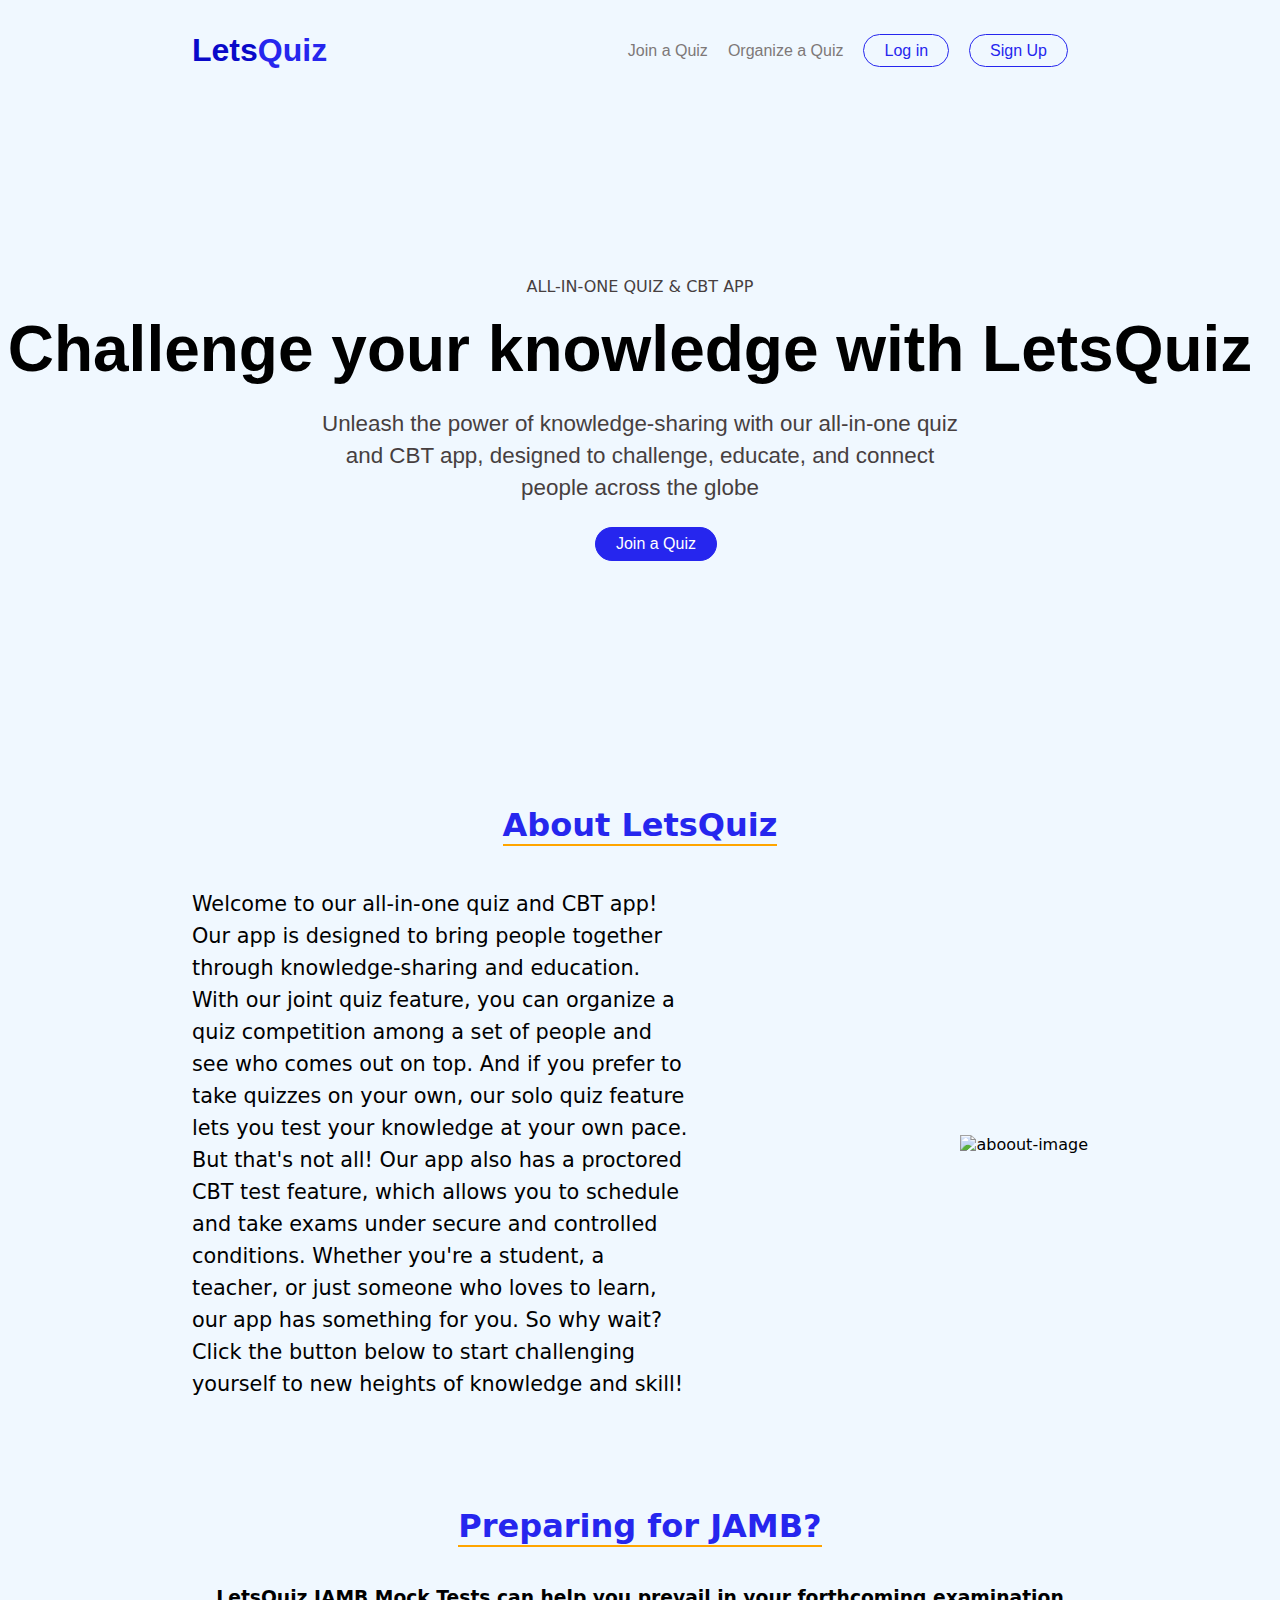
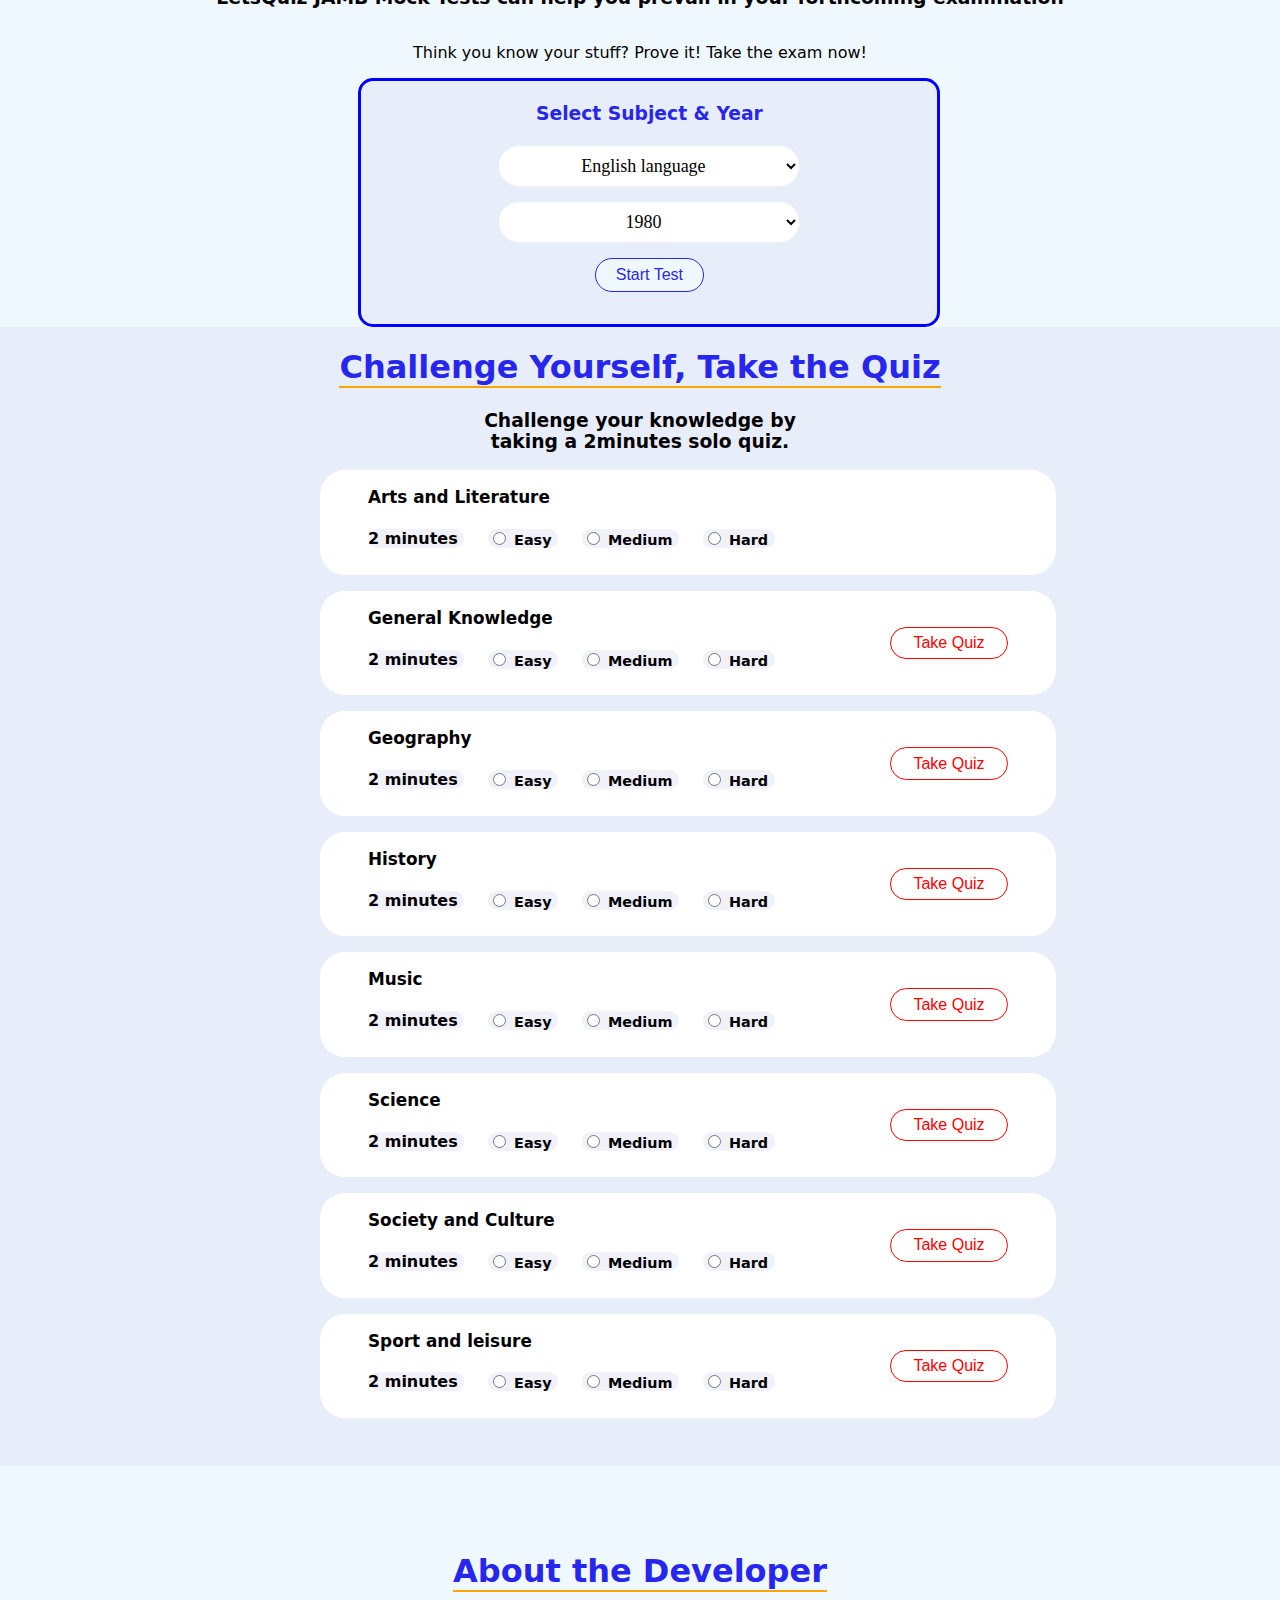
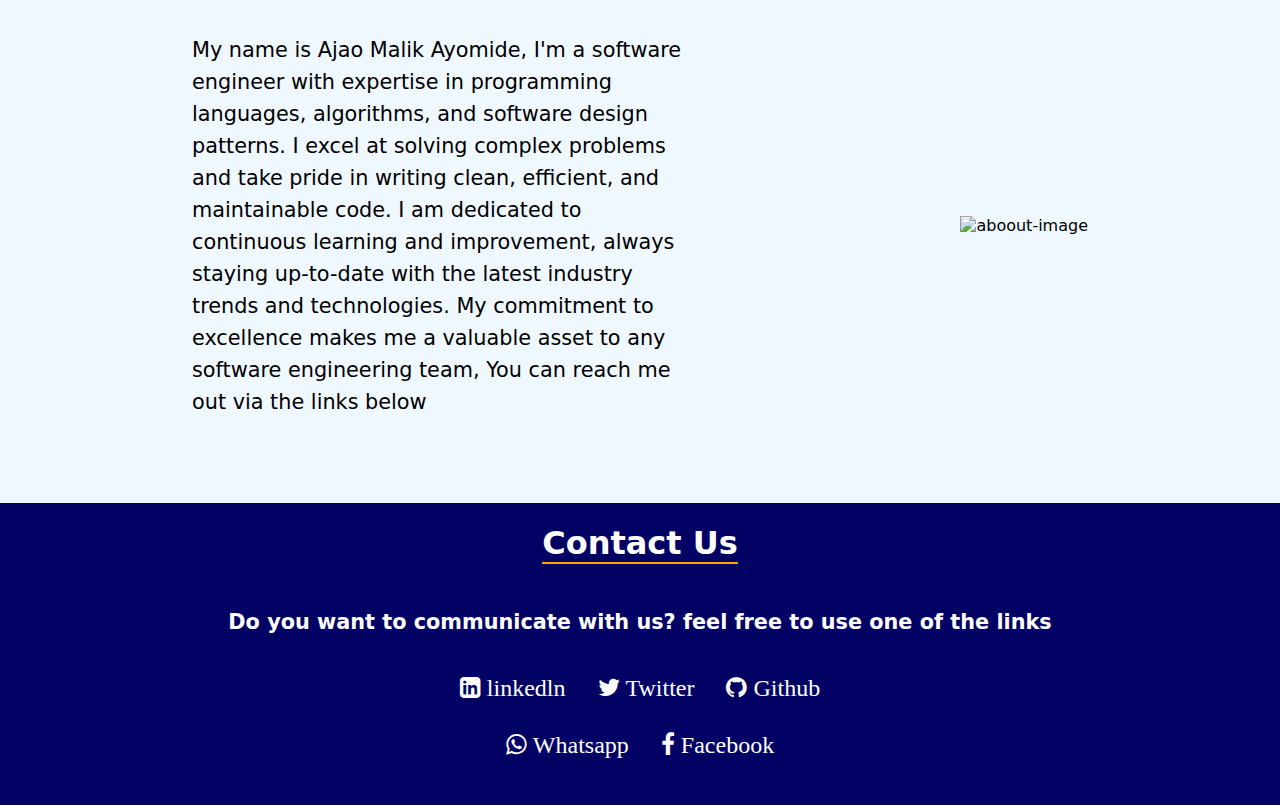
==== index.html @ e50d91c1 "Index fix" ====
<!DOCTYPE html>
<html lang="en">
<head>
    <meta charset="UTF-8">
    <meta http-equiv="X-UA-Compatible" content="IE=edge">
    <meta name="viewport" content="width=device-width, initial-scale=1.0">
    <title>LetsQuiz | Quiz Assessment</title>
    <link rel="stylesheet" href="style.css">
    <link rel="stylesheet" href="https://cdnjs.cloudflare.com/ajax/libs/font-awesome/4.7.0/css/font-awesome.min.css">
    <script>
        async function getData() {
            let token = window.localStorage.getItem("access-token")
            let username = window.sessionStorage.getItem("user")
            console.log(username)
            let response = await fetch("https://web-01.ayotech-py.tech/letsquiz_api/getdata", {
                headers: {
                    'Authorization': 'Bearer ' + token,
                    'Access-Control-Allow-Origin': 'https://127.0.0.1:8000',
                    'user': username,
                }
            });
            let data = await response.json()
            if (response.status === 200) {
                user = data.user
                window.sessionStorage.setItem("user", user)
                document.getElementById("logged_in_user").innerHTML = `WELCOME BACK ${user.toUpperCase()}`
                let remove = document.getElementsByClassName("list");
                for (let a = 0; a < remove.length - 1; a++) {
                    remove[a].style.display = 'none'
                }
                let auth = document.getElementById("auth");
                auth.innerHTML = 'Dashboard';
                document.getElementById("auth-src").href = "./assets/html/dashboard.html";
            }
        }
        
        getData();
    </script>
</head>
<body>
    <header>
        <nav class="navbar">
            <div class="logo">
                <h3 class="letsquiz"><span>Lets</span>Quiz</h3>
            </div>
            <div class="navigation">
                <ul class="nav_list">
                    <a class="no-list" href="./assets/html/join_quiz_login.html"><li class="list">Join a Quiz</li></a>
                    <a class="no-list" href="./assets/html/login.html"><li class="list">Organize a Quiz</li></a>
                    <a href="./assets/html/login.html"><li class="list"><span>Log in</span></li></a>
                    <a href="./assets/html/sign_up.html"><li class="list"><span>Sign Up</span></li></a>
                    <li class="list" id="logged_in_user"></li>
                </ul>
            </div>
        </nav>
    </header>
    <main>
        <section class="container-brief">
            <div class="intro">
                <p class="text-1">ALL-IN-ONE QUIZ & CBT APP </p>
                <p class="text-2"><strong>Challenge your knowledge with LetsQuiz</strong></p>
                <p class="text-3">Unleash the power of knowledge-sharing with our all-in-one <span>quiz and CBT app,</span> designed to challenge, educate, and connect people across the globe</p>
            </div>
            <div class="button">
                <a id="auth-src" href="./assets/html/join_quiz_login.html"><span><button class="btn-01" id="auth">Join a Quiz</button></span></a> 
            </div>
        </section>
        <section class="about-details">
            <div class="h1-text">
                <h1>About LetsQuiz</h1>
            </div>
            <div class="about-section">
                <div class="about">
                    <p class="about-text">Welcome to our all-in-one quiz and CBT app! Our app is designed to bring people together through knowledge-sharing and education. With our joint quiz feature, you can organize a quiz competition among a set of people and see who comes out on top. And if you prefer to take quizzes on your own, our solo quiz feature lets you test your knowledge at your own pace. But that's not all! Our app also has a proctored CBT test feature, which allows you to schedule and take exams under secure and controlled conditions. Whether you're a student, a teacher, or just someone who loves to learn, our app has something for you. So why wait? Click the button below to start challenging yourself to new heights of knowledge and skill!</p>
                </div>
                <div class="about-image">
                    <img src="https://cdnimages.myclassboard.com/Website-2022/LMS/OnlineExams/Online-exam-768x728.svg" alt="aboout-image" srcset="">
                </div>
            </div>
        </section>
        <section class="organizeQuiz">
            <div class="h1-text">
                <h1>Preparing for JAMB?</h1>
                <h3 class="about-text">LetsQuiz JAMB Mock Tests can help you prevail in your forthcoming examination</h3>
                <p class="about-text">Think you know your stuff? Prove it! Take the exam now!</p>
            </div>
            <form>
                <h3>Select Subject & Year</h3>
                <h5 id="response"></h5>
                <select class="form2" name="subject" id="subject">
                    <option value="English">English language</option>
                    <option value="Mathematics">Mathematics</option>
                    <option value="Commerce">Commerce</option>
                    <option value="Accounting">Accounting</option>
                    <option value="Biology">Biology</option>
                    <option value="Physics">Physics</option>
                    <option value="Chemistry">Chemistry</option>
                    <option value="English literature">English literature</option>
                    <option value="Government">Government</option>
                    <option value="Christain Religious Knowledge">Christain Religious Knowledge</option>
                    <option value="Geography">Geography</option>
                    <option value="Economics">Economics</option>
                    <option value="Islamic Religious Knowledge">Islamic Religious Knowledge</option>
                    <option value="Civic Education">Civic Education</option>
                    <option value="Insurance">Insurance</option>
                    <option value="Current Affairs">Current Affairs</option>
                    <option value="History">History</option>
                </select>
                <br>
                <select class="form2" name="subject" id="year">
                </select>
                <div class="jamb_button">
                    <button class="btn-01" id="jamb_test" type="button">Start Test</button> 
                </div> 
            </form>
        </section>
        <section class="quiz-section">
            <div class="h1-text">
                <h1>Challenge Yourself, Take the Quiz</h1>
                <h3 class="about-text">Challenge your knowledge by taking a 2minutes solo quiz.</h3>
            </div>
            <div class="quiz">
                <div class="quiz-details">
                    <h3 class="quiz-subject">Arts and Literature</h3>
                    <div class="radio">
                        <h5>2 minutes</h5>
                        <div class="radio-btn">
                            <input type="radio" id="easy" name="fav_language" value="Easy">
                            <label for="easy">Easy</label><br>
                        </div>
                        <div class="radio-btn">
                            <input type="radio" id="medium" name="fav_language" value="Medium">
                            <label for="Medium">Medium</label><br>
                        </div>
                        <div class="radio-btn">
                            <input type="radio" id="hard" name="fav_language" value="Hard">
                            <label for="Hard">Hard</label>
                        </div>
                    </div>
                </div>
            </div>
            <div class="quiz">
                <div class="quiz-details">
                    <h3 class="quiz-subject">General Knowledge</h3>
                    <div class="radio">
                        <h5>2 minutes</h5>
                        <div class="radio-btn">
                            <input type="radio" id="Easy" name="fav_language" value="Easy">
                            <label for="easy">Easy</label><br>
                        </div>
                        <div class="radio-btn">
                            <input type="radio" id="Medium" name="fav_language" value="Medium">
                            <label for="Medium">Medium</label><br>
                        </div>
                        <div class="radio-btn">
                            <input type="radio" id="Hard" name="fav_language" value="Hard">
                            <label for="Hard">Hard</label>
                        </div>
                    </div>
                </div>
                <div class="quiz-button">
                    <a href="./assets/html/take_quiz.html"><button id="General_Knowledge" onclick="buttonClick(this)">Take Quiz</button></a>
                </div>
            </div>
            <div class="quiz">
                <div class="quiz-details">
                    <h3 class="quiz-subject">Geography</h3>
                    <div class="radio">
                        <h5>2 minutes</h5>
                        <div class="radio-btn">
                            <input type="radio" id="Easy" name="fav_language" value="Easy">
                            <label for="easy">Easy</label><br>
                        </div>
                        <div class="radio-btn">
                            <input type="radio" id="Medium" name="fav_language" value="Medium">
                            <label for="Medium">Medium</label><br>
                        </div>
                        <div class="radio-btn">
                            <input type="radio" id="Hard" name="fav_language" value="Hard">
                            <label for="Hard">Hard</label>
                        </div>
                    </div>
                </div>
                <div class="quiz-button">
                    <a href="./assets/html/take_quiz.html"><button id="Geography" onclick="buttonClick(this)">Take Quiz</button></a>
                </div>
            </div>
            <div class="quiz">
                <div class="quiz-details">
                    <h3 class="quiz-subject">History</h3>
                    <div class="radio">
                        <h5>2 minutes</h5>
                        <div class="radio-btn">
                            <input type="radio" id="Easy" name="fav_language" value="Easy">
                            <label for="easy">Easy</label><br>
                        </div>
                        <div class="radio-btn">
                            <input type="radio" id="Medium" name="fav_language" value="Medium">
                            <label for="Medium">Medium</label><br>
                        </div>
                        <div class="radio-btn">
                            <input type="radio" id="Hard" name="fav_language" value="Hard">
                            <label for="Hard">Hard</label>
                        </div>
                    </div>
                </div>
                <div class="quiz-button">
                    <a href="./assets/html/take_quiz.html"><button id="History" onclick="buttonClick(this)">Take Quiz</button></a>
                </div>
            </div>
            <div class="quiz">
                <div class="quiz-details">
                    <h3 class="quiz-subject">Music</h3>
                    <div class="radio">
                        <h5>2 minutes</h5>
                        <div class="radio-btn">
                            <input type="radio" id="Easy" name="fav_language" value="Easy">
                            <label for="easy">Easy</label><br>
                        </div>
                        <div class="radio-btn">
                            <input type="radio" id="Medium" name="fav_language" value="Medium">
                            <label for="Medium">Medium</label><br>
                        </div>
                        <div class="radio-btn">
                            <input type="radio" id="Hard" name="fav_language" value="Hard">
                            <label for="Hard">Hard</label>
                        </div>
                    </div>
                </div>
                <div class="quiz-button">
                    <a href="./assets/html/take_quiz.html"><button id="Music" onclick="buttonClick(this)">Take Quiz</button></a>
                </div>
            </div>
            <div class="quiz">
                <div class="quiz-details">
                    <h3 class="quiz-subject">Science</h3>
                    <div class="radio">
                        <h5>2 minutes</h5>
                        <div class="radio-btn">
                            <input type="radio" id="Easy" name="fav_language" value="Easy">
                            <label for="easy">Easy</label><br>
                        </div>
                        <div class="radio-btn">
                            <input type="radio" id="Medium" name="fav_language" value="Medium">
                            <label for="Medium">Medium</label><br>
                        </div>
                        <div class="radio-btn">
                            <input type="radio" id="Hard" name="fav_language" value="Hard">
                            <label for="Hard">Hard</label>
                        </div>
                    </div>
                </div>
                <div class="quiz-button">
                    <a href="./assets/html/take_quiz.html"><button id="Science" onclick="buttonClick(this)">Take Quiz</button></a>
                </div>
            </div>
            <div class="quiz">
                <div class="quiz-details">
                    <h3 class="quiz-subject">Society and Culture</h3>
                    <div class="radio">
                        <h5>2 minutes</h5>
                        <div class="radio-btn">
                            <input type="radio" id="Easy" name="fav_language" value="Easy">
                            <label for="easy">Easy</label><br>
                        </div>
                        <div class="radio-btn">
                            <input type="radio" id="Medium" name="fav_language" value="Medium">
                            <label for="Medium">Medium</label><br>
                        </div>
                        <div class="radio-btn">
                            <input type="radio" id="Hard" name="fav_language" value="Hard">
                            <label for="Hard">Hard</label>
                        </div>
                    </div>
                </div>
                <div class="quiz-button">
                    <a href="./assets/html/take_quiz.html"><button id="Society_and_Culture" onclick="buttonClick(this)">Take Quiz</button></a>
                </div>
            </div>
            <div class="quiz">
                <div class="quiz-details">
                    <h3 class="quiz-subject">Sport and leisure</h3>
                    <div class="radio">
                        <h5>2 minutes</h5>
                        <div class="radio-btn">
                            <input type="radio" id="Easy" name="fav_language" value="Easy">
                            <label for="easy">Easy</label><br>
                        </div>
                        <div class="radio-btn">
                            <input type="radio" id="Medium" name="fav_language" value="Medium">
                            <label for="Medium">Medium</label><br>
                        </div>
                        <div class="radio-btn">
                            <input type="radio" id="Hard" name="fav_language" value="Hard">
                            <label for="Hard">Hard</label>
                        </div>
                    </div>
                </div>
                <div class="quiz-button">
                    <a href="./assets/html/take_quiz.html"><button id="Sport_and_leisure" onclick="buttonClick(this)">Take Quiz</button></a>
                </div>
            </div>
        </section>
        <section class="about-details">
            <div class="h1-text">
                <h1>About the Developer</h1>
            </div>
            <div class="about-section">
                <div class="about">
                    <p class="about-text">My name is Ajao Malik Ayomide, I'm a software engineer with expertise in programming languages, algorithms, and software design patterns. I excel at solving complex problems and take pride in writing clean, efficient, and maintainable code. I am dedicated to continuous learning and improvement, always staying up-to-date with the latest industry trends and technologies. My commitment to excellence makes me a valuable asset to any software engineering team, You can reach me out via the links below</p>
                </div>
                <div class="about-image">
                    <img src="https://liveassets.ca/wp-content/uploads/2022/01/523-5237005_developing-full-stack-developer-png-transparent-png.png" alt="aboout-image" srcset="">
                </div>
            </div>
        </section>
    </main>
    <footer>
        <div class="footer">
            <div class="h1-text">
                <h1>Contact Us</h1>
            </div>
            <p>Do you want to communicate with us? feel free to use one of the links</p>
            <div class="handles">
                <span><a href="https://www.linkedin.com"></a><i class="fa fa-linkedin-square" style="font-size:24px; color:white"> linkedln</i></a></span>
                <span><a href="https://www.twitter.com"><i class="fa fa-twitter" style="font-size:24px; color:white"> Twitter</i></a></span>
                <span><a href="https://www.youtube.com"><i class="fa fa-github" style="font-size:24px; color:white"> Github</i></a></span>
            </div>
            <div class="handles">
                <span><a href="https://www.instagram.com"><i class="fa fa-whatsapp" style="font-size:24px; color:white"> Whatsapp</i></a></span>
                <span><a href="https://www.facebook.com"><i class="fa fa-facebook-f" style="font-size:24px; color:white"> Facebook</i></a></span>
            </div>
        </div>
    </footer>
    <script src="script.js"></script>
</body>
</html>
---- style.css ----
body {
    background-color:aliceblue;
    display: flex;
    flex-direction: column;
    justify-content: center;
    margin: 0px;
    padding: 0px;
    font-family: system-ui, -apple-system, BlinkMacSystemFont, 'Segoe UI', Roboto, Oxygen, Ubuntu, Cantarell, 'Open Sans', 'Helvetica Neue', sans-serif;
}   

header {
    margin: 0;
    padding-left: 15%;
    padding-right: 15%;
}

nav {
    display: flex;
    justify-content: space-between;
    align-items: center;
}

.letsquiz span {
    color: rgb(9, 9, 201);
}

.letsquiz {
    color:rgb(38, 38, 238);
    font-size: 2rem;
    font-family: Arial, Helvetica, sans-serif;
}

header ul {
    display: flex;
    list-style: none;
}

header ul li {
    padding-left: 20px;
    font-family: Arial, Helvetica, sans-serif;
    font-size: medium;
    color: rgb(126, 120, 120);
}

header ul li span, .btn-01 {
    border: 1px solid rgb(38, 38, 238);
    background-color: aliceblue;
    padding: 7px;
    padding-left: 20px;
    padding-right: 20px;
    border-radius: 25px;
    color: rgb(38, 38, 238);
    font-size: medium;
}

.navigation a {
    text-decoration: none;
}

.navigation button {
    cursor: pointer;
}

.text-1 {
    color: rgb(71, 63, 63);
}

.intro {
    text-align: center;
}

.text-2 {
    font-size: 4rem;
    font-family: 'Segoe UI', Tahoma, Geneva, Verdana, sans-serif;
    color: black;
    margin: 0px 0px 0px -20px;
    color: black;
}

.text-3 {
    font-size: 1.4rem;
    font-family: 'Segoe UI', Tahoma, Geneva, Verdana, sans-serif;
    padding-left: 25%;
    padding-right: 25%;
    line-height: 2rem;
    color: rgb(71, 63, 63);
}

span .btn-01 {
    color: white;
    background-color: rgb(38, 38, 238);
    margin-left: 2rem;
}

.button {
    text-align: center;
}

.button button{
    cursor: pointer;
}

.container-brief {
    background-image: url("https://cdn.dribbble.com/users/5016973/screenshots/11948139/instagram_post_-_3.png");
    padding-top: 10rem;
    padding-bottom: 10rem;
}

.about-section {
    display: flex;
    justify-content: space-between;
    align-items: center;
}

.about-details {
    padding-left: 15%;
    padding-right: 15%;
    padding-top: 4rem;
    padding-bottom: 4rem;
}

.about-image img {
    width: 25rem;
}

.h1-text h1 {
    font-weight: bolder;
    color: rgb(38, 38, 238);
    border-bottom: 2px solid orange;
    width: max-content;
    text-align: center;
    align-items: center;
}

.h1-text {
    display: flex;
    flex-direction: column;
    justify-content: center;
    align-items: center;
}

.about p {
    font-size: 1.3rem;
    line-height: 2rem;
}

.about {
    width: 500px;
}

.quiz-section {
    background-color: rgba(217, 217, 243, 0.377);
    padding-bottom: 2rem;
}

.quiz {
    display: flex;
    justify-content: space-between;
    align-items: center;
    font-size: .9rem;
    width: 50%;
    margin-left: 25%;
    margin-right: 25%;
    color: black;
    background-color: white;
    border-radius: 25px;
    padding-left: 3rem;
    padding-right: 3rem;
    margin-bottom: 1rem;
}

.radio {
    display: flex;
    justify-content: center;
    align-items: center;
}

.radio-btn, .radio h5 {
    padding: 0;
    margin-right: 1.5rem;
    padding-right: .4rem;
    border-radius: 25px;
    font-weight: bold;
    background-color: rgba(217, 217, 243, 0.377);
}

.radio h5 {
    font-size: medium;
}

.quiz-details h3 {
    margin-bottom: -0.3rem;
}

.quiz-button button {
    padding: .4rem;
    padding-left: 1.4rem;
    padding-right: 1.4rem;
    font-size: 1rem;
    color: red;
    border: 1px solid red;
    border-radius: 25px;
    background-color: white;
    cursor: pointer;
}

.radio-btn p {
    padding-top: -7rem;
}

.quiz-section .h1-text .about-text {
    width: 30%;
    text-align: center;
    margin-top: 0;
}

footer {
    background-color: rgb(2, 2, 100);
}

.footer {
    display: flex;
    flex-direction: column;
    justify-content: center;
    align-items: center;
}

.footer h1 {
    color: white;
}

.handles {
    display: flex;
    flex-direction: column;
}

.handles span {
    padding: 1rem;
}

.footer p {
    color: white;
    font-weight: bold;
    font-size: 1.3rem;
    padding-left: 2rem;
    padding-right: 2rem;
    text-align: center;
    line-height: 2rem;
}

.handles {
    display: flex;
    flex-direction: row;
}

.footer {
    padding-bottom: 2rem;
}

form {
    width: 40%;
    text-align: center;
    border: 3px solid blue;
    background-color: rgba(217, 217, 243, 0.377);
    border-radius: 15px;
    padding: 2rem;
    margin-left: 28%;
}

form input, form select {
    border: none;
    padding-left: 1.5rem;
    padding-right: 1.5rem;
    border-radius: 25px;
    font-size: large;
    font-family: "Trirong", serif;
    margin-bottom: 1rem;
    text-align: center;
    width: 300px;
    height: 40px;
    background-color: white;
}

form h3 {
    color: rgb(38, 38, 238);
    margin-top: -10px;
}

form p {
    margin-bottom: -10px;
}

/* .button button {
    background-color: rgb(38, 38, 238);
    color: white;
    border: none;
    padding-left: 1.5rem;
    padding-right: 1.5rem;
    border-radius: 25px;
    font-size: large;
    font-family: "Trirong", serif;
}





form .footer a {
    color: rgb(38, 38, 238);
    font-weight: 100;    
}

h5 {
    color: rgb(131, 122, 122);
    margin-top: -10px;
}

.header2 {
    display: flex;
}

form h5 {
    color: rgb(131, 122, 122);
    margin-top: -10px;
}

.form2 {
    width: 70%;
} */

@media (max-width: 650px) {
    body {
        width: fit-content;
    }

    .no-list {
        display: none;
    }

    .intro {
        margin-top: -6rem;
    }

    header {
        padding-left: 5%;
        padding-right: 5%;
        width: 90%;
    }

    .letsquiz {
        font-size: 1.5rem;
    }

    header ul li {
        font-size: 1.1rem;
    }

    main {
        width: 100%;
    }

    .text-2 {
        padding-left: 40px;
        padding-right: 5px;
        font-size: 3.5rem;
        text-align: left;
        font-family: 'Segoe UI', Tahoma, Geneva, Verdana, sans-serif;
    }

    .text-3 {
        font-size: 1.5rem;
        padding-left: 5%;
        padding-right: 5%;
        line-height: 2.5rem;
        text-align: left;
        font-weight:400;
    }

    .about-details {
        padding-top: 1rem;
        padding-bottom: 1rem;
    }

    .about-section   {
        flex-direction: column-reverse;
    }

    .quiz-section .h1-text .about-text, .organizeQuiz .h1-text .about-text {
        width: 80%;
        text-align: center;
        margin-top: 0;
    }

    .quiz {
        font-size: .8rem;
        width: 85%;
        padding-left: 1rem;
        padding-right: 1rem;
        margin-bottom: .8rem;
        margin-left: 5%;
        margin-right: 5%;
    }

    .quiz-section {
        width: 100%;
    }

    .quiz h1, .radio h5 {
        font-size: .9rem;
    }

    .radio-btn, .radio h5 {
        margin-right: .8rem;
        padding-right: .5rem;
    }

    .quiz-button button {
        padding: .4rem;
        padding-left: 1rem;
        padding-right: 1rem;
        font-size: .8rem;
    }

    .about p {
        font-size: 1rem;
        line-height: 2.1rem;
        width: 90%;
        margin-left: 5%;
        margin-right: 5%;
        color: rgb(134, 123, 123);
    }

    .h1-text h1 {
        font-size: 1.3rem;
    }

    body {
        margin: 0 auto;
        padding: 0 auto;
    }

    .about-image img {
        width: 32rem;
    }

    .container-brief {
        height: 300px;
        background-repeat: no-repeat;
        background-position-x: 80%;
        background-position-y: 100%;
    }

    .button {
        text-align: left;
        padding-left: 20px;
    }

    .button button {
        margin: 5px;
    }

    .about {
        margin-top: -3rem;
    }

    form {
        width: 70%;
        padding: 2rem;
        margin-left: 9%;
    }
}
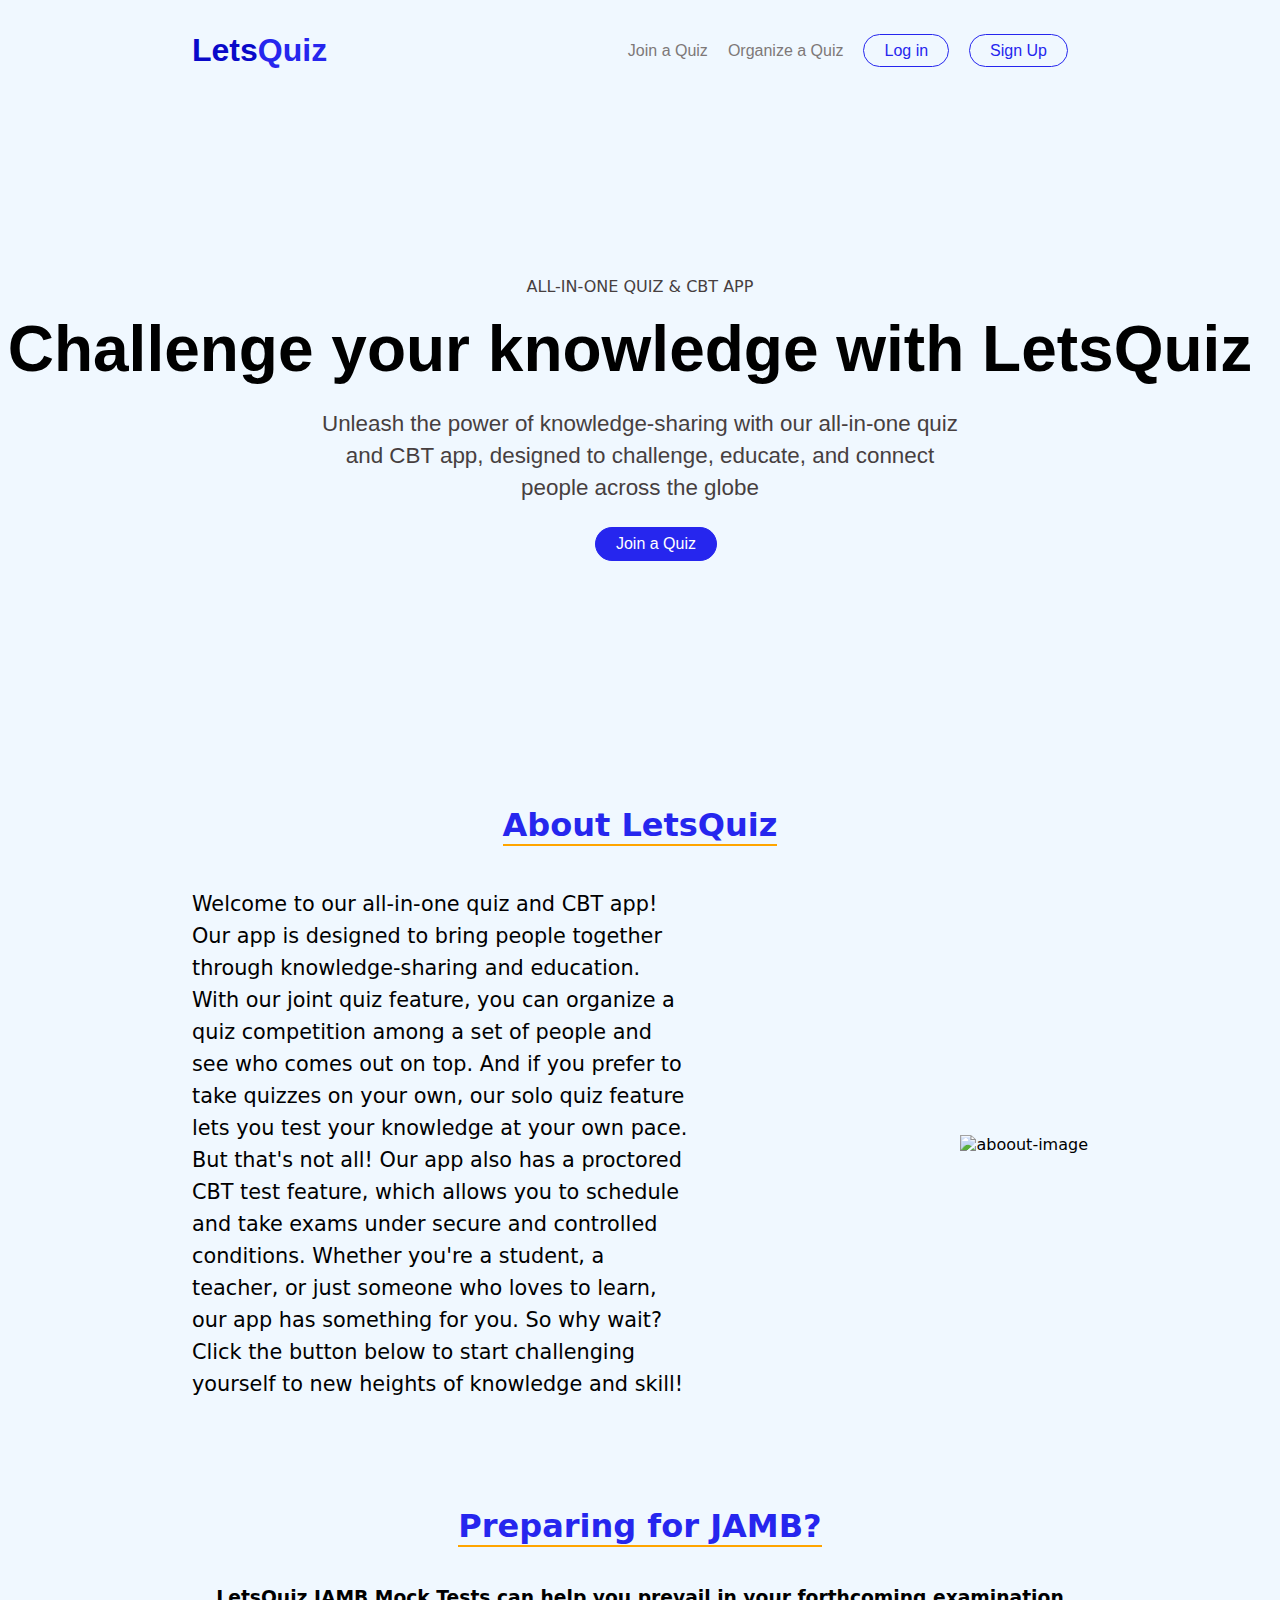
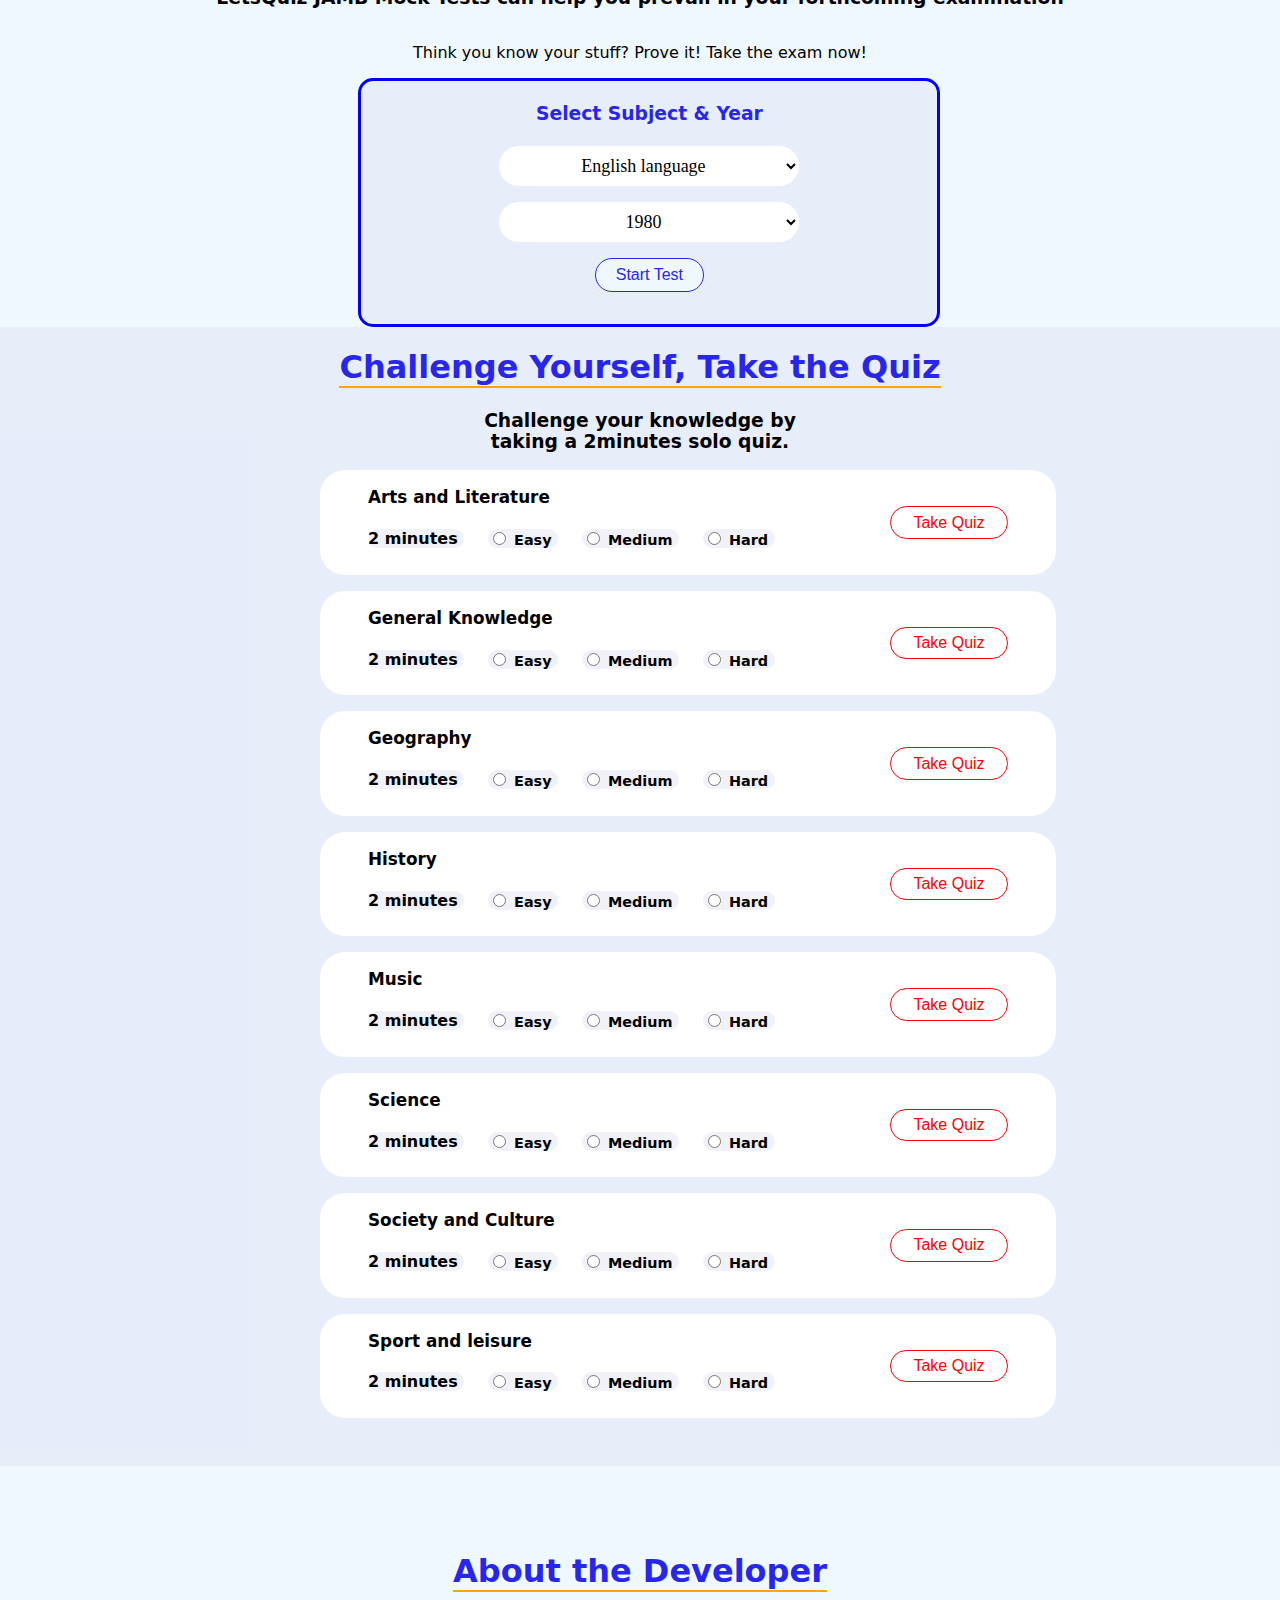
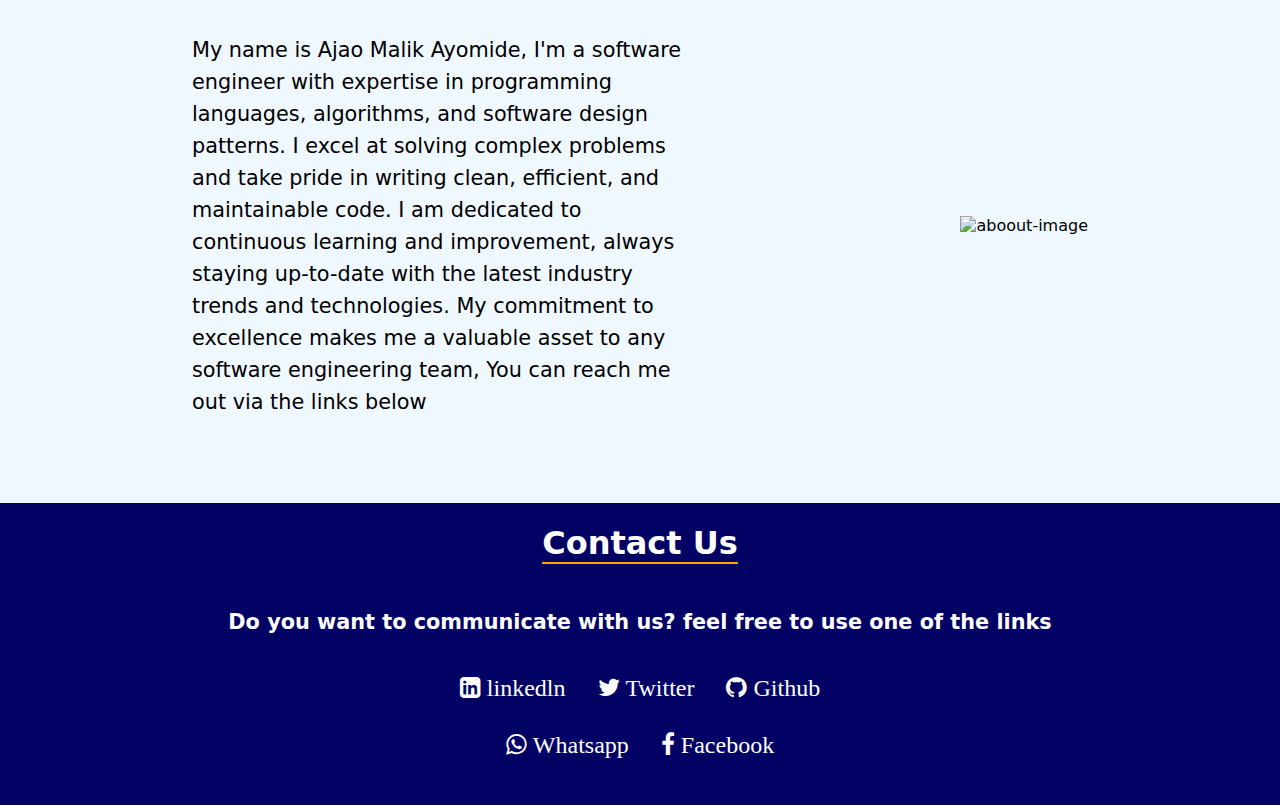
==== commit 4ef21e82: "README.md fix" ====
--- a/index.html
+++ b/index.html
@@ -95,15 +95,15 @@
                     <option value="Biology">Biology</option>
                     <option value="Physics">Physics</option>
                     <option value="Chemistry">Chemistry</option>
-                    <option value="English literature">English literature</option>
+                    <option value="englishlit">English literature</option>
                     <option value="Government">Government</option>
-                    <option value="Christain Religious Knowledge">Christain Religious Knowledge</option>
+                    <option value="crk">Christain Religious Knowledge</option>
                     <option value="Geography">Geography</option>
                     <option value="Economics">Economics</option>
-                    <option value="Islamic Religious Knowledge">Islamic Religious Knowledge</option>
-                    <option value="Civic Education">Civic Education</option>
+                    <option value="irk">Islamic Religious Knowledge</option>
+                    <option value="civiledu">Civic Education</option>
                     <option value="Insurance">Insurance</option>
-                    <option value="Current Affairs">Current Affairs</option>
+                    <option value="currentaffairs">Current Affairs</option>
                     <option value="History">History</option>
                 </select>
                 <br>
@@ -138,6 +138,9 @@
                         </div>
                     </div>
                 </div>
+                <div class="quiz-button">
+                    <a href="./assets/html/take_quiz.html"><button id="Arts_and_Literature" onclick="buttonClick(this)">Take Quiz</button></a>
+                </div>
             </div>
             <div class="quiz">
                 <div class="quiz-details">
@@ -322,13 +325,13 @@
             </div>
             <p>Do you want to communicate with us? feel free to use one of the links</p>
             <div class="handles">
-                <span><a href="https://www.linkedin.com"></a><i class="fa fa-linkedin-square" style="font-size:24px; color:white"> linkedln</i></a></span>
-                <span><a href="https://www.twitter.com"><i class="fa fa-twitter" style="font-size:24px; color:white"> Twitter</i></a></span>
-                <span><a href="https://www.youtube.com"><i class="fa fa-github" style="font-size:24px; color:white"> Github</i></a></span>
+                <span><a href="https://www.linkedin.com/in/ajao-malik-7150b0204"><i class="fa fa-linkedin-square" style="font-size:24px; color:white"> linkedln</i></a></span>
+                <span><a href="https://twitter.com/AjaoMaleek?s=08"><i class="fa fa-twitter" style="font-size:24px; color:white"> Twitter</i></a></span>
+                <span><a href="https://github.com/ayotech-py"><i class="fa fa-github" style="font-size:24px; color:white"> Github</i></a></span>
             </div>
             <div class="handles">
-                <span><a href="https://www.instagram.com"><i class="fa fa-whatsapp" style="font-size:24px; color:white"> Whatsapp</i></a></span>
-                <span><a href="https://www.facebook.com"><i class="fa fa-facebook-f" style="font-size:24px; color:white"> Facebook</i></a></span>
+                <span><a href="https://wa.me/qr/FZ2N5XWTUGQIK1"><i class="fa fa-whatsapp" style="font-size:24px; color:white"> Whatsapp</i></a></span>
+                <span><a href="https://www.facebook.com/maleek.ajao.14"><i class="fa fa-facebook-f" style="font-size:24px; color:white"> Facebook</i></a></span>
             </div>
         </div>
     </footer>
